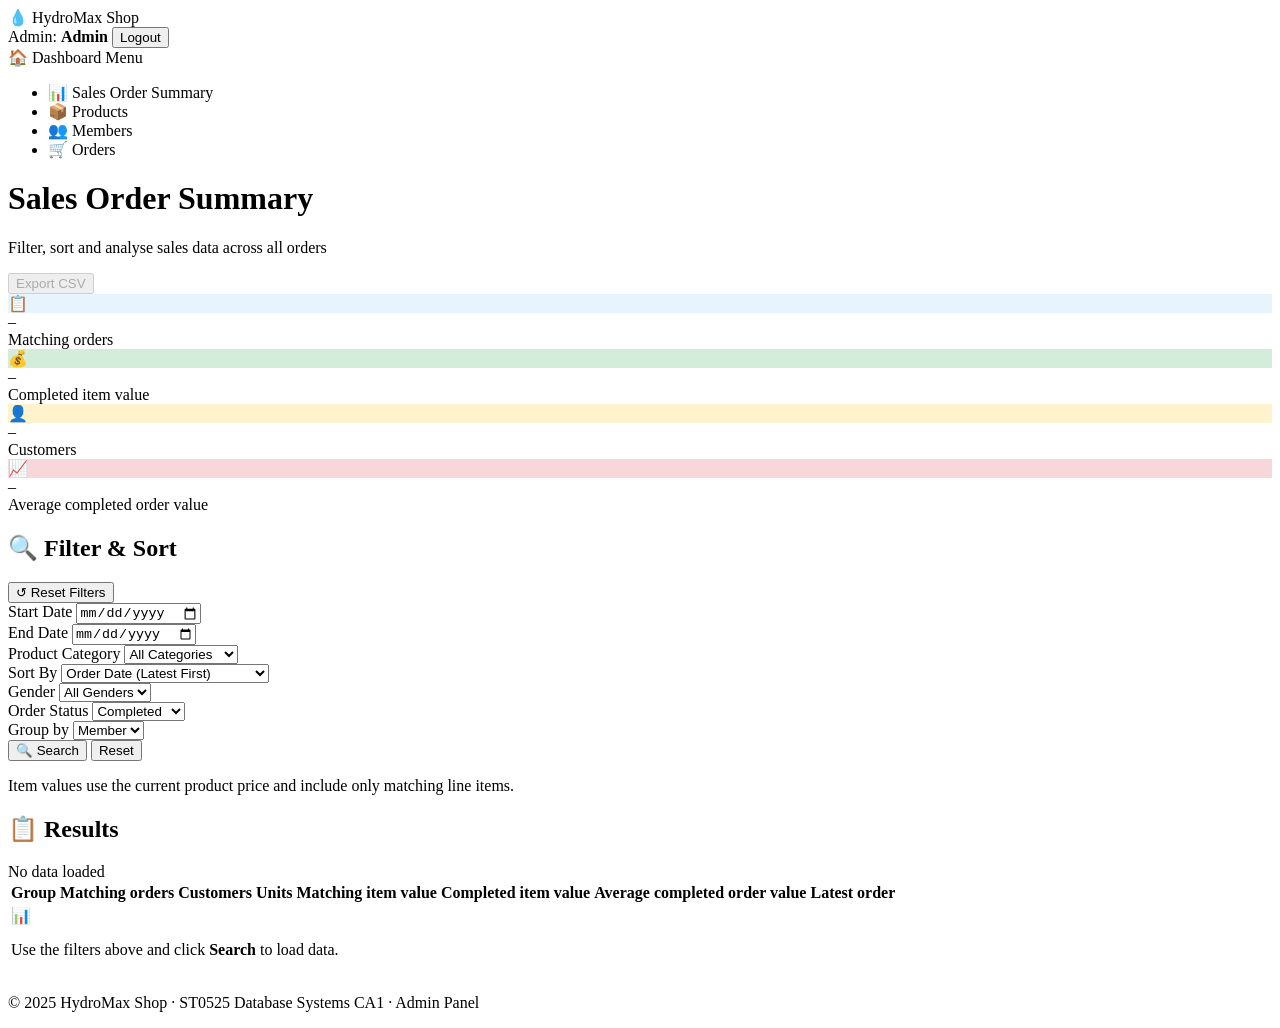
==== ecommerce/public/admin/dashboard/salesOrderSummary/index.html @ d8ef405b "Integrate reviews, threaded comments, and admin dashboard" ====
<!DOCTYPE html>
<html lang="en">
<head>
  <meta charset="UTF-8"/>
  <meta name="viewport" content="width=device-width, initial-scale=1.0"/>
  <title>Admin Dashboard – HydroMax Shop</title>
  <link rel="stylesheet" href="/admin/dashboard/salesOrderSummary/style.css"/>
</head>
<body>

  <!-- Navbar -->
  <nav class="navbar">
    <div class="nav-brand">
      <span class="nav-icon">💧</span>
      <span>HydroMax Shop</span>
    </div>
    <div class="nav-links">
      <span class="nav-welcome">Admin: <strong id="navUsername">Admin</strong></span>
      <button class="btn-logout" onclick="logout()">Logout</button>
    </div>
  </nav>

  <!-- Page Layout -->
  <div class="dashboard-layout">

    <!-- Sidebar -->
    <aside class="sidebar">
      <div class="sidebar-header">
        <span class="sidebar-icon">🏠</span>
        <span>Dashboard Menu</span>
      </div>
      <ul class="sidebar-menu">
        <li class="sidebar-item active">
          <span class="sidebar-item-icon">📊</span>
          <span>Sales Order Summary</span>
        </li>
        <li class="sidebar-item">
          <span class="sidebar-item-icon">📦</span>
          <span>Products</span>
        </li>
        <li class="sidebar-item">
          <span class="sidebar-item-icon">👥</span>
          <span>Members</span>
        </li>
        <li class="sidebar-item">
          <span class="sidebar-item-icon">🛒</span>
          <span>Orders</span>
        </li>
      </ul>
    </aside>

    <!-- Main Dashboard Content -->
    <main class="dashboard-main">

      <!-- Page Title -->
      <div class="page-title-bar">
        <div>
          <h1 class="page-title">Sales Order Summary</h1>
          <p class="page-subtitle">Filter, sort and analyse sales data across all orders</p>
        </div>
        <div class="title-actions">
          <button class="btn-export" id="exportSummary" type="button" disabled>Export CSV</button>
        </div>
      </div>

      <!-- Summary Stat Cards -->
      <div class="stat-cards">
        <div class="stat-card">
          <div class="stat-icon" style="background:#e8f4fd;">📋</div>
          <div class="stat-info">
            <div class="stat-value" id="statTotalOrders">–</div>
            <div class="stat-label">Matching orders</div>
          </div>
        </div>
        <div class="stat-card">
          <div class="stat-icon" style="background:#d4edda;">💰</div>
          <div class="stat-info">
            <div class="stat-value" id="statTotalRevenue">–</div>
            <div class="stat-label">Completed item value</div>
          </div>
        </div>
        <div class="stat-card">
          <div class="stat-icon" style="background:#fff3cd;">👤</div>
          <div class="stat-info">
            <div class="stat-value" id="statTotalCustomers">–</div>
            <div class="stat-label">Customers</div>
          </div>
        </div>
        <div class="stat-card">
          <div class="stat-icon" style="background:#f8d7da;">📈</div>
          <div class="stat-info">
            <div class="stat-value" id="statAvgOrder">–</div>
            <div class="stat-label">Average completed order value</div>
          </div>
        </div>
      </div>

      <!-- Filter Panel -->
      <form class="filter-panel" id="summaryFilters">
        <div class="filter-panel-header">
          <h2 class="filter-panel-title">
            <span>🔍</span> Filter &amp; Sort
          </h2>
          <button class="btn-reset" onclick="resetFilters()">↺ Reset Filters</button>
        </div>

        <div class="filter-grid">

          <!-- Start Date -->
          <div class="filter-group">
            <label class="filter-label" for="startDate">Start Date</label>
            <input
              type="date"
              id="startDate" name="startDate"
              class="filter-input"
            />
          </div>

          <!-- End Date -->
          <div class="filter-group">
            <label class="filter-label" for="endDate">End Date</label>
            <input
              type="date"
              id="endDate" name="endDate"
              class="filter-input"
            />
          </div>

          <!-- Product Category -->
          <div class="filter-group">
            <label class="filter-label" for="productCategory">Product Category</label>
            <select id="productCategory" name="productType" class="filter-input">
              <option value="">All Categories</option>
              <option value="Classic Bottle">Classic Bottle</option>
              <option value="Insulated Bottle">Insulated Bottle</option>
              <option value="Sports Bottle">Sports Bottle</option>
              <option value="Tumbler">Tumbler</option>
              <option value="Kids Bottle">Kids Bottle</option>
              <option value="Infuser Bottle">Infuser Bottle</option>
              <option value="Flask">Flask</option>
              <option value="Travel Bottle">Travel Bottle</option>
              <option value="Filtered Bottle">Filtered Bottle</option>
              <option value="Corporate Gift">Corporate Gift</option>
              <option value="Premium Bottle">Premium Bottle</option>
              <option value="Tea Bottle">Tea Bottle</option>
              <option value="Eco Bottle">Eco Bottle</option>
            </select>
          </div>

          <!-- Sort By -->
          <div class="filter-group">
            <label class="filter-label" for="sortBy">Sort By</label>
            <select id="sortBy" name="sortBy" class="filter-input">
              <option value="order_date">Order Date (Latest First)</option>
              <option value="total_amount">Total Amount (Highest First)</option>
              <option value="order_count">Matching Orders (Highest First)</option>
              <option value="name">Group Name (A–Z)</option>
            </select>
          </div>

          <!-- Gender (bonus filter) -->
          <div class="filter-group">
            <label class="filter-label" for="genderFilter">Gender</label>
            <select id="genderFilter" name="gender" class="filter-input">
              <option value="">All Genders</option>
              <option value="M">Male</option>
              <option value="F">Female</option>
            </select>
          </div>

          <!-- Status Filter -->
          <div class="filter-group">
            <label class="filter-label" for="statusFilter">Order Status</label>
            <select id="statusFilter" name="status" class="filter-input">
              <option value="">All Statuses</option>
              <option value="COMPLETED" selected>Completed</option>
              <option value="PACKING">Packing</option>
              <option value="CANCELLED">Cancelled</option>
            </select>
          </div>
          <div class="filter-group">
            <label class="filter-label" for="groupBy">Group by</label>
            <select id="groupBy" name="groupBy" class="filter-input">
              <option value="member">Member</option>
              <option value="product">Product</option>
            </select>
          </div>

        </div>

        <!-- Search Button -->
        <div class="filter-actions">
          <button class="btn-search" type="submit">
            🔍 Search
          </button>
          <button class="btn-search" type="reset">Reset</button>
        </div>
      </form>

      <!-- Message -->
      <div id="message" class="message hidden" role="status"></div>
      <p class="summary-note">Item values use the current product price and include only matching line items.</p>
      <figure id="summaryChart" class="summary-chart" hidden>
        <figcaption>Matching item value · first eight groups in the selected sort order</figcaption>
        <ul></ul>
      </figure>

      <!-- Results Table -->
      <div class="table-panel">
        <div class="table-panel-header">
          <h2 class="table-panel-title">📋 Results</h2>
          <span class="table-count" id="resultCount">No data loaded</span>
        </div>

        <div class="table-wrapper">
          <table class="data-table" id="summaryTable">
            <thead>
              <tr>
                <th>Group</th>
                <th>Matching orders</th>
                <th>Customers</th>
                <th>Units</th>
                <th>Matching item value</th>
                <th>Completed item value</th>
                <th>Average completed order value</th>
                <th>Latest order</th>
              </tr>
            </thead>
            <tbody id="summaryTableBody">
              <tr>
                <td colspan="8" class="table-placeholder">
                  <div class="placeholder-content">
                    <div class="placeholder-icon">📊</div>
                    <p>Use the filters above and click <strong>Search</strong> to load data.</p>
                  </div>
                </td>
              </tr>
            </tbody>
          </table>
        </div>
      </div>

    </main>
  </div>

  <footer class="footer">
    <p>© 2025 HydroMax Shop · ST0525 Database Systems CA1 · Admin Panel</p>
  </footer>

  <script src="/shop.js"></script>
  <script src="/admin/dashboard/salesOrderSummary/script.js"></script>
</body>
</html>
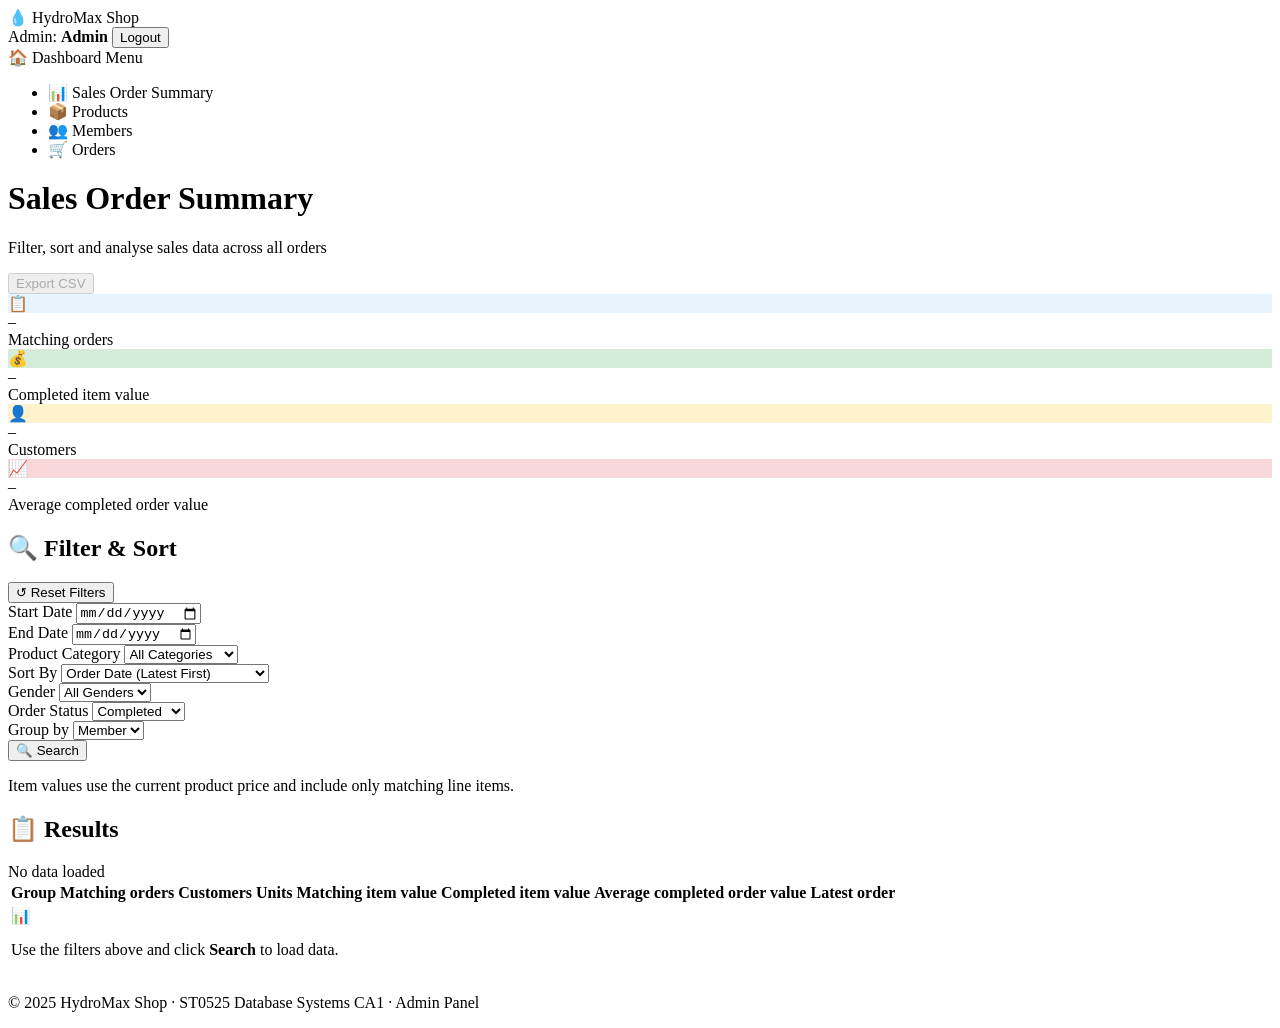
==== commit 1b137780: "Fix dashboard filter reset and prevent overlapping searches" ====
--- a/ecommerce/public/admin/dashboard/salesOrderSummary/index.html
+++ b/ecommerce/public/admin/dashboard/salesOrderSummary/index.html
@@ -101,7 +101,7 @@
           <h2 class="filter-panel-title">
             <span>🔍</span> Filter &amp; Sort
           </h2>
-          <button class="btn-reset" onclick="resetFilters()">↺ Reset Filters</button>
+          <button class="btn-reset" type="reset">↺ Reset Filters</button>
         </div>
 
         <div class="filter-grid">
@@ -193,7 +193,6 @@
           <button class="btn-search" type="submit">
             🔍 Search
           </button>
-          <button class="btn-search" type="reset">Reset</button>
         </div>
       </form>
 
